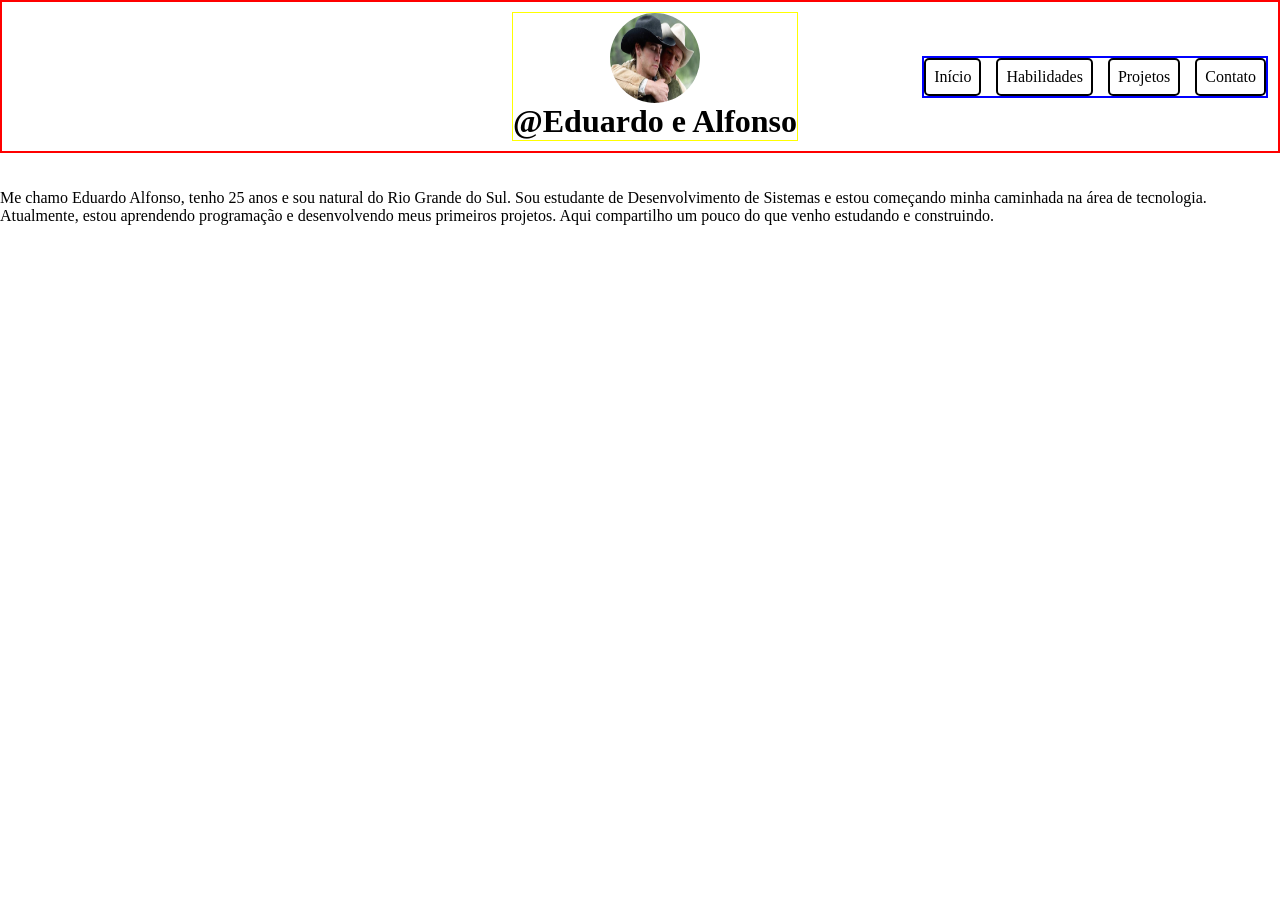
==== porti/index.html @ 6ba6df5b "iniciando projeto" ====
<!DOCTYPE html>
<html lang="pt-BR">
<head>
    <meta charset="UTF-8">
    <meta name="viewport" content="width=device-width, initial-scale=1.0">
    <title>Meu Portifólio</title>
    <link rel="stylesheet" href="style.css">
</head>
<body>
    <header>
        <div class="div-header">
            <img src="./assets/cowboy.jpg" alt="dois cowboys" class="img">
            <h1 class="h1-nome">@Eduardo e Alfonso</h1>
        </div>
        <nav class="menu">
            <a href="#sec-1" class="nav-opcao">Início</a>
            <a href="#sec-2" class="nav-opcao">Habilidades</a>
            <a href="#sec-3" class="nav-opcao">Projetos</a>
            <a href="#sec-4" class="nav-opcao">Contato</a>
        </nav>
    </header>
    <br>
    <br>
    <main>
        <section id="sec-1">
            <div>
                <!--<h1 class="h1">Eduardo Alfonso</h1> -->
                <p class="p1">Me chamo Eduardo Alfonso, tenho 25 anos e sou natural do <span class="span1">Rio </span><span class="span2">Grande </span><span class="span3">do Sul</span>. Sou estudante de Desenvolvimento de Sistemas e estou começando minha caminhada na área de tecnologia. Atualmente, estou aprendendo programação e desenvolvendo meus primeiros projetos. Aqui compartilho um pouco do que venho estudando e construindo.</p>
            </div>
        </section>
        <section id="sec-2">
            <div>
                <ul>
                    <li></li>
                    <li></li>
                    <li></li>
                    <li></li>
                    <li></li>
                </ul>
            </div>
        </section>
        <section id="sec-3">
                <div>
                    <h3> </h3>
                    <p></p>
                    <a href=""></a>
                </div>
        </section>
        <section id="sec-4">
            <div>
                <form action="">




                </form>


            </div>
        </section>
    </main>
    <footer>
        <p>        </p>
    </footer>
</body>
</html>
---- porti/style.css ----
* {
  margin: 0;
  padding: 0;
  box-sizing: border-box;
}

header {
  display: flex;
  flex-direction: row;
  align-items: center;
  justify-content: space-between;
  padding: 10px;
  height: fit-content;
  border: 2px solid red;
  background: ;
}

.div-header {
  display: flex;
  flex-direction: column;
  align-items: center;
  justify-content: center;
  border: 1px solid yellow;
  margin-left: 500px;
}

.img {
  width: 90px;
  height: 90px;
  border-radius: 50%;
  align-items: center;
  
}

.menu {
  display: flex;
  flex-direction: row;
    gap: 15px;
  border: 2px solid blue;
}

.nav-opcao{
    text-decoration: none;
    color: black;
    border: 2px solid black;
    border-radius: 5px;
    padding: 8px;
    transition: 0.5s ease;
    
}

.nav-opcao:hover{
    transform: scale(1.1);
    background-color: rgb(225, 216, 203);

}
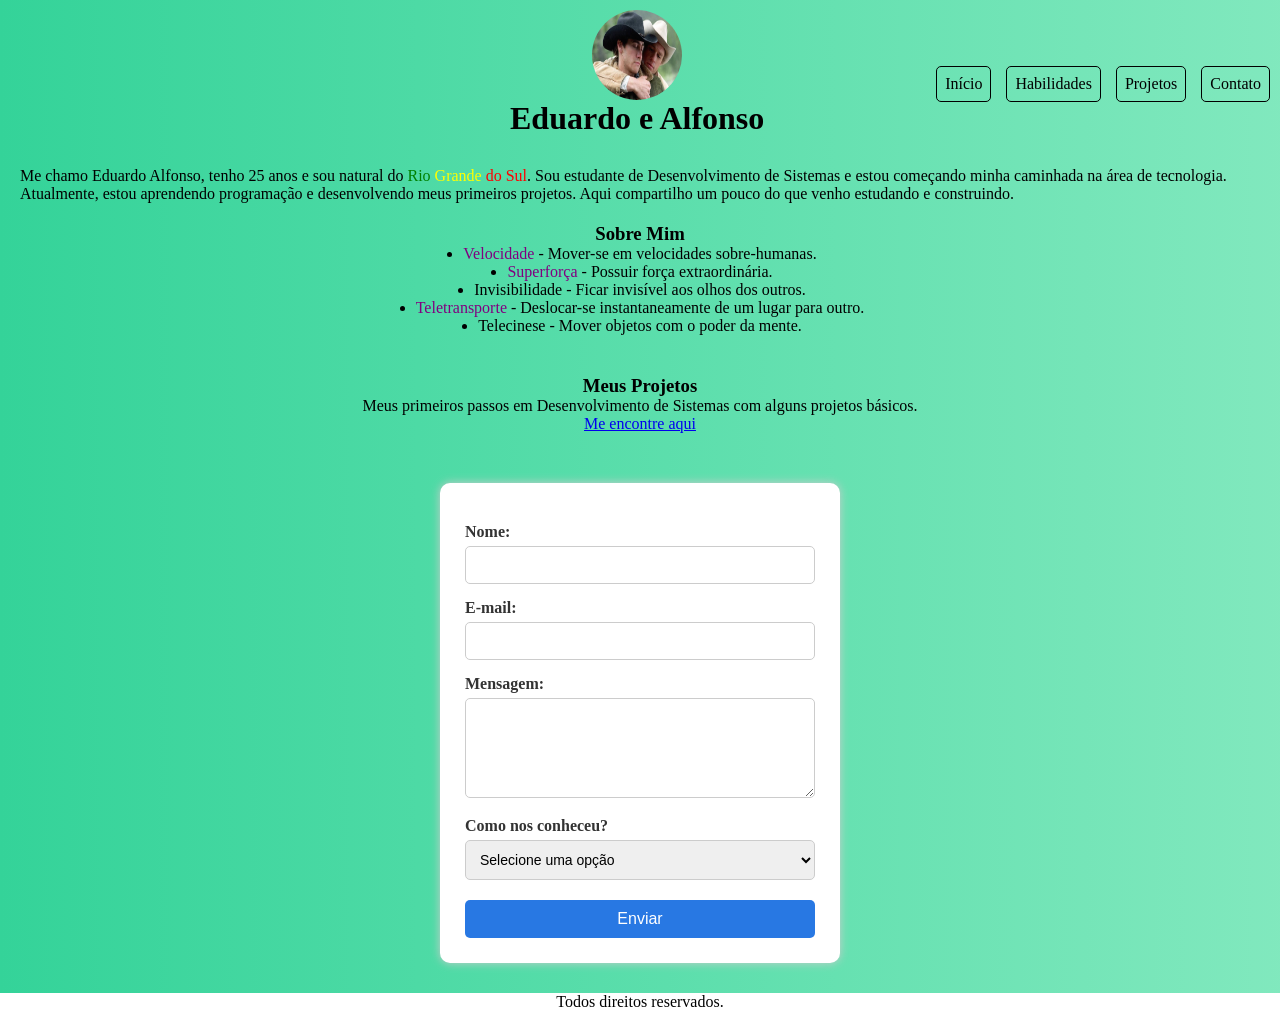
==== commit a4b4602f: "finalizando projeto" ====
--- a/porti/index.html
+++ b/porti/index.html
@@ -1,66 +1,95 @@
 <!DOCTYPE html>
 <html lang="pt-BR">
-<head>
-    <meta charset="UTF-8">
-    <meta name="viewport" content="width=device-width, initial-scale=1.0">
+  <head>
+    <meta charset="UTF-8" />
+    <meta name="viewport" content="width=device-width, initial-scale=1.0" />
     <title>Meu Portifólio</title>
-    <link rel="stylesheet" href="style.css">
-</head>
-<body>
+    <link rel="stylesheet" href="style.css" />
+  </head>
+  <body>
     <header>
-        <div class="div-header">
-            <img src="./assets/cowboy.jpg" alt="dois cowboys" class="img">
-            <h1 class="h1-nome">@Eduardo e Alfonso</h1>
+      <div class="div-header">
+        <img src="./assets/cowboy.jpg" alt="dois cowboys" class="img" />
+        <h1 class="h1-nome">Eduardo e Alfonso</h1>
+      </div>
+      <nav class="menu">
+        <a href="#sec-1" class="nav-opcao">Início</a>
+        <a href="#sec-2" class="nav-opcao">Habilidades</a>
+        <a href="#sec-3" class="nav-opcao">Projetos</a>
+        <a href="#sec-4" class="nav-opcao">Contato</a>
+      </nav>
+    </header>
+    <main>
+      <section id="sec-1">
+        <div class="descricao">
+          <!--<h1 class="h1">Eduardo Alfonso</h1> -->
+          <p class="p1">
+            Me chamo Eduardo Alfonso, tenho 25 anos e sou natural do
+            <span class="span1">Rio </span><span class="span2">Grande </span
+            ><span class="span3">do Sul</span>. Sou estudante de Desenvolvimento
+            de Sistemas e estou começando minha caminhada na área de tecnologia.
+            Atualmente, estou aprendendo programação e desenvolvendo meus
+            primeiros projetos. Aqui compartilho um pouco do que venho estudando
+            e construindo.
+          </p>
         </div>
-        <nav class="menu">
-            <a href="#sec-1" class="nav-opcao">Início</a>
-            <a href="#sec-2" class="nav-opcao">Habilidades</a>
-            <a href="#sec-3" class="nav-opcao">Projetos</a>
-            <a href="#sec-4" class="nav-opcao">Contato</a>
-        </nav>
-    </header>
-    <br>
-    <br>
-    <main>
-        <section id="sec-1">
-            <div>
-                <!--<h1 class="h1">Eduardo Alfonso</h1> -->
-                <p class="p1">Me chamo Eduardo Alfonso, tenho 25 anos e sou natural do <span class="span1">Rio </span><span class="span2">Grande </span><span class="span3">do Sul</span>. Sou estudante de Desenvolvimento de Sistemas e estou começando minha caminhada na área de tecnologia. Atualmente, estou aprendendo programação e desenvolvendo meus primeiros projetos. Aqui compartilho um pouco do que venho estudando e construindo.</p>
-            </div>
-        </section>
-        <section id="sec-2">
-            <div>
-                <ul>
-                    <li></li>
-                    <li></li>
-                    <li></li>
-                    <li></li>
-                    <li></li>
-                </ul>
-            </div>
-        </section>
-        <section id="sec-3">
-                <div>
-                    <h3> </h3>
-                    <p></p>
-                    <a href=""></a>
-                </div>
-        </section>
-        <section id="sec-4">
-            <div>
-                <form action="">
-
-
-
-
-                </form>
-
-
-            </div>
-        </section>
+      </section>
+      <section id="sec-2">
+        <div>
+          <ul class="lista">
+            <h3>Sobre Mim</h3>
+            <li>
+              <span>Velocidade</span> - Mover-se em velocidades sobre-humanas.
+            </li>
+            <li><span>Superforça</span> - Possuir força extraordinária.</li>
+            <li>Invisibilidade - Ficar invisível aos olhos dos outros.</li>
+            <li>
+              <span>Teletransporte</span> - Deslocar-se instantaneamente de um
+              lugar para outro.
+            </li>
+            <li>Telecinese - Mover objetos com o poder da mente.</li>
+          </ul>
+        </div>
+      </section>
+      <section id="sec-3">
+        <div class="meus-projetos">
+          <h3>Meus Projetos</h3>
+          <p>
+            Meus primeiros passos em Desenvolvimento de Sistemas com alguns
+            projetos básicos.
+          </p>
+          <a href="https://github.com/EduardoAlfonsoDev" class="link-pessoal"
+            >Me encontre aqui</a
+          >
+        </div>
+      </section>
+      <section id="sec-4">
+        <div class="form">
+            <form action="#" method="post">
+                <label for="nome">Nome:</label>
+                <input type="text" id="nome" name="nome" required />
+            
+                <label for="email">E-mail:</label>
+                <input type="email" id="email" name="email" required />
+            
+                <label for="mensagem">Mensagem:</label>
+                <textarea id="mensagem" name="mensagem" required></textarea>
+            
+                <label for="conheceu">Como nos conheceu?</label>
+                <select id="conheceu" name="conheceu" required>
+                    <option value="">Selecione uma opção</option>
+                    <option value="google">Google</option>
+                    <option value="redes-sociais">Redes sociais</option>
+                    <option value="indicacao">Indicação de amigos</option>
+                </select>
+            
+                <input type="submit" value="Enviar" />
+            </form>
+        </div>
+      </section>
     </main>
     <footer>
-        <p>        </p>
+      <p>Todos direitos reservados.</p>
     </footer>
-</body>
-</html>+  </body>
+</html>
--- a/porti/style.css
+++ b/porti/style.css
@@ -2,6 +2,12 @@
   margin: 0;
   padding: 0;
   box-sizing: border-box;
+}
+
+body{
+  background: linear-gradient(90deg, #34d399, #a7f3d0, #e6fffb);
+  background-size: 300% 300%;
+  animation: color 5s ease-in-out infinite;
 }
 
 header {
@@ -11,16 +17,12 @@
   justify-content: space-between;
   padding: 10px;
   height: fit-content;
-  border: 2px solid red;
-  background: ;
 }
-
 .div-header {
   display: flex;
   flex-direction: column;
   align-items: center;
   justify-content: center;
-  border: 1px solid yellow;
   margin-left: 500px;
 }
 
@@ -29,28 +31,140 @@
   height: 90px;
   border-radius: 50%;
   align-items: center;
+}
+
+.h1-nome{
+  padding-bottom: 20px;
+}
+.menu {
+  display: flex;
+  flex-direction: row;
+  gap: 15px;
   
 }
 
-.menu {
+.nav-opcao {
+  border: 1px solid black;
+  text-decoration: none;
+  color: black;
+  border-radius: 5px;
+  padding: 8px;
+  transition: 0.5s ease;
+}
+
+.nav-opcao:hover {
+  transform: scale(1.1);
+  background-color: rgb(225, 216, 203);
+}
+.descricao{
   display: flex;
   flex-direction: row;
-    gap: 15px;
-  border: 2px solid blue;
+  margin-left: 20px;
+}
+.span1 {
+  color: green;
+}
+.span2 {
+  color: yellow;
+}
+.span3 {
+  color: red;
+}
+.p1 {
+  display: block;
+  text-align: start;
+  justify-content: center;
+}
+.lista {
+  padding: 20px;
+  display: flex;
+  flex-direction: column;
+  align-items: center;
+}
+span {
+  color: purple;
 }
 
-.nav-opcao{
-    text-decoration: none;
-    color: black;
-    border: 2px solid black;
-    border-radius: 5px;
-    padding: 8px;
-    transition: 0.5s ease;
-    
+.meus-projetos {
+  padding: 20px;
+  display: flex;
+  flex-direction: column;
+  align-items: center;
+}
+#sec-4 {
+  padding: 30px 20px;
 }
 
-.nav-opcao:hover{
-    transform: scale(1.1);
-    background-color: rgb(225, 216, 203);
+.form form {
+  background-color: white;
+  max-width: 400px;
+  margin: 0 auto;
+  padding: 25px;
+  border-radius: 10px;
+  box-shadow: 0 0 10px #ccc;
+}
 
-}+.form label {
+  display: block;
+  margin-top: 15px;
+  margin-bottom: 5px;
+  font-weight: bold;
+  color: #333;
+}
+
+.form input,
+.form textarea,
+.form select {
+  width: 100%;
+  padding: 10px;
+  border: 1px solid #ccc;
+  border-radius: 5px;
+  box-sizing: border-box;
+  font-family: Arial, sans-serif;
+  font-size: 14px;
+}
+
+.form textarea {
+  height: 100px;
+  resize: vertical;
+}
+
+.form input:focus,
+.form textarea:focus,
+.form select:focus {
+  outline: none;
+  border-color: #2878e3;
+}
+
+.form input[type="submit"] {
+  margin-top: 20px;
+  background-color: #2878e3;
+  color: white;
+  border: none;
+  cursor: pointer;
+  font-size: 16px;
+  transition: background-color 0.3s;
+}
+
+.form input[type="submit"]:hover {
+  background-color: #155bb5;
+}
+
+footer{
+  background: white;
+  text-align: center;
+}
+
+@keyframes color {
+  0% {
+    background-position: 0 50%;
+  }
+
+  50% {
+    background-position: 100% 50%;
+  }
+
+  100% {
+    background-position: 0 50%;
+  }
+}
